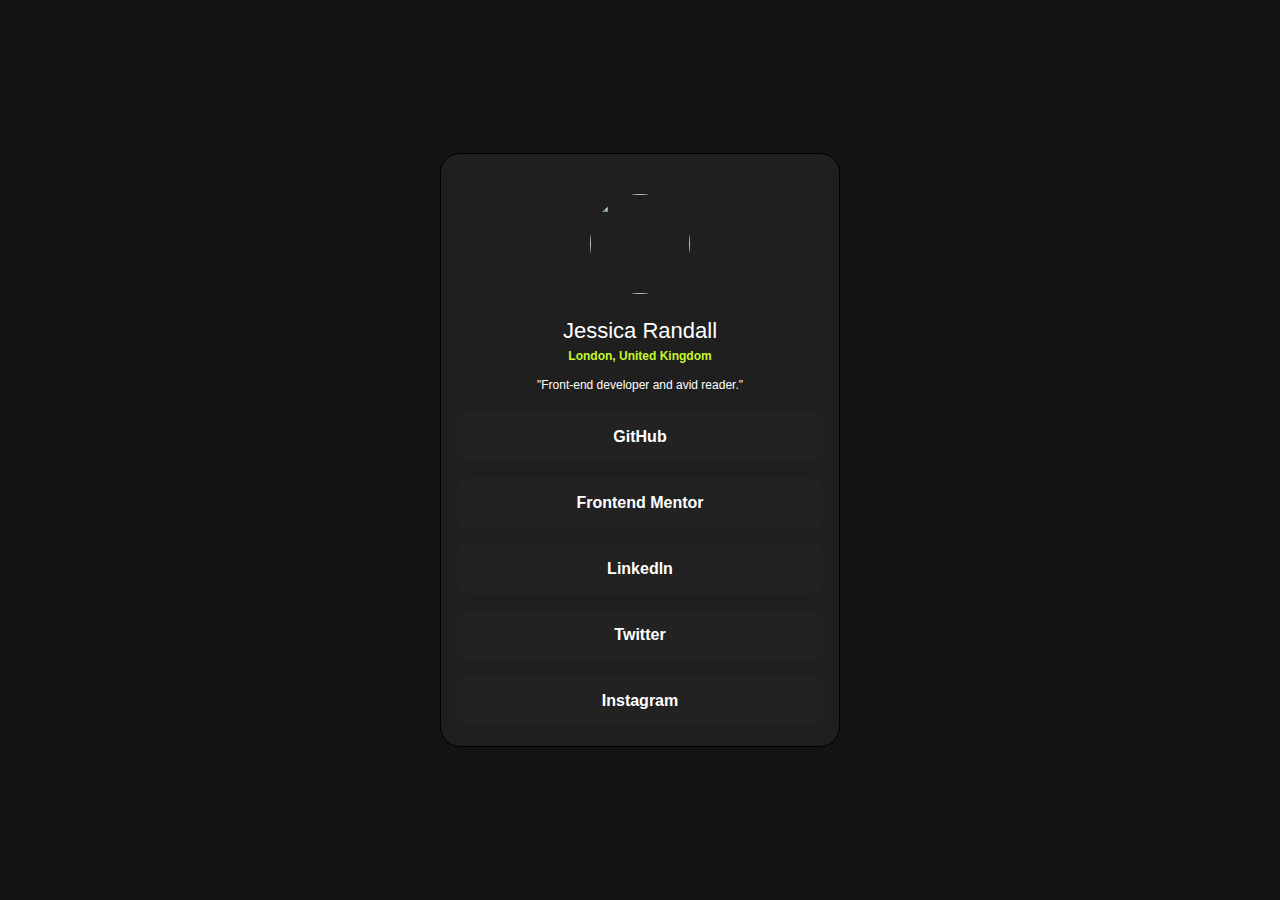
==== index.html @ 6829cce8 "Rename desktop.html to index.html" ====
<!DOCTYPE html>
<html lang="en">
<head>
    <meta charset="UTF-8">
    <meta name="viewport" content="width=device-width, initial-scale=1.0">
    <title>desktop design</title>
    <link rel="stylesheet" href="desktop.css">
</head>
<body>
    <div class="container">
        <div class="profile"><img src="avatar-jessica.jpeg" alt=""></div>
        <div class="name">Jessica Randall</div>
        <div class="adresse">London, United Kingdom</div>
        <div class="description">"Front-end developer and avid reader."</div>
        <ul>
            <li class="button"><a href="#GitHub">GitHub</a></li>
            <li class="button"><a href="#Frontend Mentor">Frontend&nbsp;Mentor</a></li>
            <li class="button"><a href="Linkedln">Linkedln</a></li>
            <li class="button"><a href="#Twitter">Twitter</a></li>
            <li class="button"><a href="#Instagram">Instagram</a></li>
        </ul>
    </div>
</body>
</html>
---- desktop.css ----
* {
    box-sizing: border-box;
    margin: 0;
    padding: 0;
}

body {
    background-color: #131313;
    display: flex;
    justify-content: center;
    align-items: center;
    height: 100vh;
}

.container {
    width: 100%;
    max-width: 400px;
    height: auto;
    border: 1px solid black;
    border-radius: 20px;
    background-color: #1f1f1f;
    display:flex;
    flex-direction: column;
    justify-content: center;
    align-items: center;
    padding: 20px;
}

.profile {
    text-align: center;
    margin-top: 20px;
    margin-bottom: 20px;
}
.profile img {
    width: 100px;
    height: 100px;
    border-radius: 50%;
    object-fit:cover;
}

.name {
    font-size: 22px;
    font-weight: 500;
    font-family: 'Inter', sans-serif;
    text-align: center;
    color: white;
    margin-bottom: 5px;
}

.adresse {
    font-size: 12px;
    font-weight: 600;
    font-family: 'Inter', sans-serif;
    text-align: center;
    color: hsl(75, 94%, 57%);
    margin-bottom: 15px;
}

.description {
    font-size: 12px;
    font-family: 'Inter', sans-serif;
    text-align: center;
    color: white;
    margin-bottom: 20px;
}

div > ul {
    list-style-type: none;
    padding: 0;
    margin: 0;
    display: flex;
    flex-direction: column;
    justify-content: center;
    gap: 16px;
}


.button a {
    display: flex;
    justify-content: center;
    align-items: center;
    text-decoration: none;
    font-family: 'Inter', sans-serif;
    font-size: 16px;
    font-weight: 600;
    color: white;
    background-color: #222;
    padding: 16px 120px;
    border-radius: 12px;
    transition: background 0.3s, transform 0.2s;

}

.button a:hover {
    background-color: #333;
    transform: scale(1.05);
}
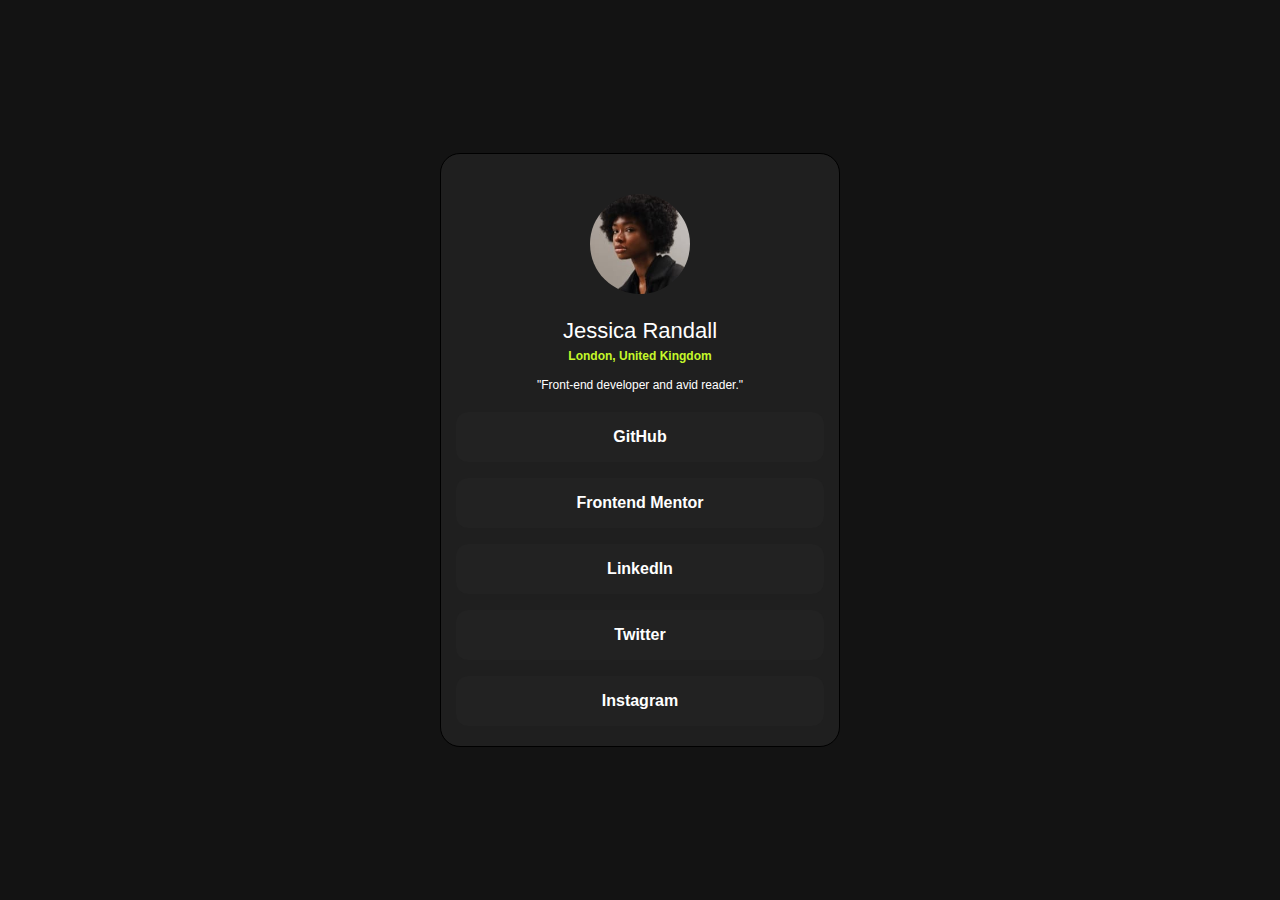
==== commit 618bd8f5: "Update index.html" ====
--- a/index.html
+++ b/index.html
@@ -8,7 +8,7 @@
 </head>
 <body>
     <div class="container">
-        <div class="profile"><img src="avatar-jessica.jpeg" alt=""></div>
+        <div class="profile"><img src="./images/avatar-jessica.jpeg" alt=""></div>
         <div class="name">Jessica Randall</div>
         <div class="adresse">London, United Kingdom</div>
         <div class="description">"Front-end developer and avid reader."</div>
